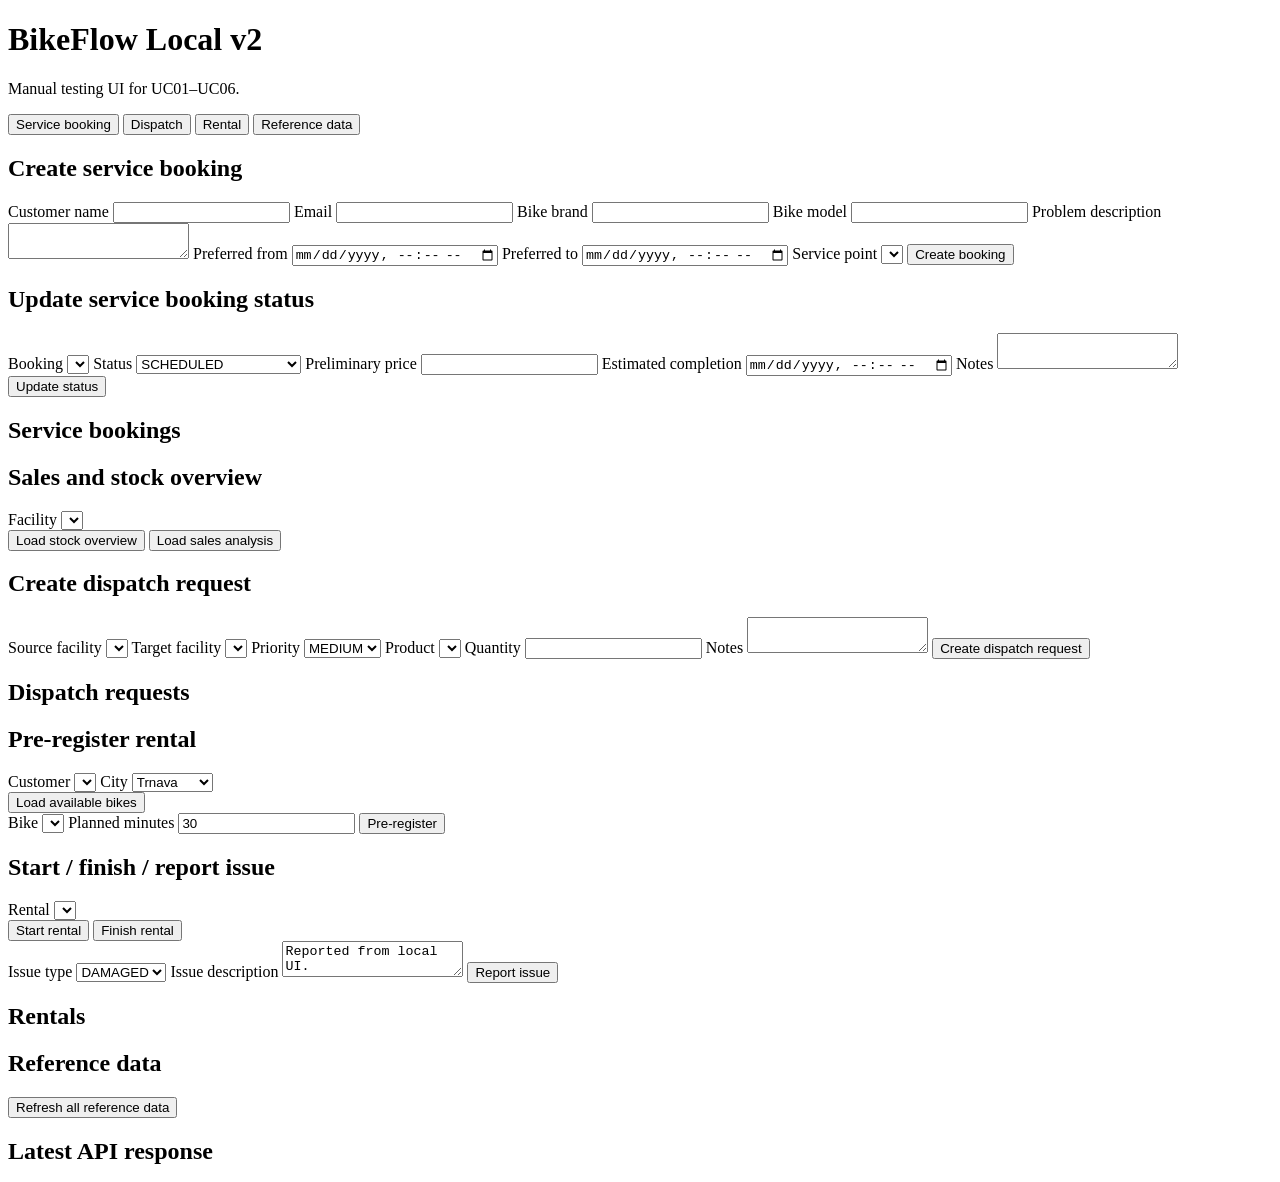
==== target/classes/static/index.html @ 25e3ebbc "Added all skeleton structure for further work." ====
<!DOCTYPE html>
<html lang="en">
<head>
    <meta charset="UTF-8">
    <meta name="viewport" content="width=device-width, initial-scale=1.0">
    <title>BikeFlow Local v2</title>
    <link rel="stylesheet" href="/styles.css">
</head>
<body>
<header class="page-header">
    <div>
        <h1>BikeFlow Local v2</h1>
        <p>Manual testing UI for UC01–UC06.</p>
    </div>
</header>

<nav class="tabs">
    <button class="tab-button active" data-tab="service">Service booking</button>
    <button class="tab-button" data-tab="dispatch">Dispatch</button>
    <button class="tab-button" data-tab="rental">Rental</button>
    <button class="tab-button" data-tab="data">Reference data</button>
</nav>

<main>
    <section class="tab-panel active" id="tab-service">
        <div class="grid">
            <div class="card">
                <h2>Create service booking</h2>
                <form id="service-booking-form">
                    <label>Customer name <input name="customerName" required></label>
                    <label>Email <input name="customerEmail" type="email" required></label>
                    <label>Bike brand <input name="bikeBrand" required></label>
                    <label>Bike model <input name="bikeModel" required></label>
                    <label>Problem description <textarea name="problemDescription" required></textarea></label>
                    <label>Preferred from <input name="preferredFrom" type="datetime-local" required></label>
                    <label>Preferred to <input name="preferredTo" type="datetime-local" required></label>
                    <label>Service point
                        <select name="servicePointId" id="service-point-select" required></select>
                    </label>
                    <button type="submit">Create booking</button>
                </form>
            </div>

            <div class="card">
                <h2>Update service booking status</h2>
                <form id="service-status-form">
                    <label>Booking
                        <select name="bookingId" id="service-booking-select" required></select>
                    </label>
                    <label>Status
                        <select name="status" required>
                            <option>SCHEDULED</option>
                            <option>RECEIVED</option>
                            <option>WAITING_FOR_PARTS</option>
                            <option>IN_REPAIR</option>
                            <option>DONE</option>
                            <option>CANCELLED</option>
                            <option>REJECTED</option>
                            <option>NO_SHOW</option>
                        </select>
                    </label>
                    <label>Preliminary price <input name="preliminaryPrice" type="number" step="0.01"></label>
                    <label>Estimated completion <input name="estimatedCompletionAt" type="datetime-local"></label>
                    <label>Notes <textarea name="notes"></textarea></label>
                    <button type="submit">Update status</button>
                </form>
            </div>
        </div>
        <div class="card">
            <h2>Service bookings</h2>
            <pre id="service-bookings-output"></pre>
        </div>
    </section>

    <section class="tab-panel" id="tab-dispatch">
        <div class="grid">
            <div class="card">
                <h2>Sales and stock overview</h2>
                <label>Facility
                    <select id="inventory-facility-select"></select>
                </label>
                <div class="button-row">
                    <button id="load-overview-button" type="button">Load stock overview</button>
                    <button id="load-sales-button" type="button">Load sales analysis</button>
                </div>
                <pre id="inventory-output"></pre>
            </div>
            <div class="card">
                <h2>Create dispatch request</h2>
                <form id="dispatch-form">
                    <label>Source facility <select name="sourceFacilityId" id="dispatch-source" required></select></label>
                    <label>Target facility <select name="targetFacilityId" id="dispatch-target" required></select></label>
                    <label>Priority
                        <select name="priority" required>
                            <option>LOW</option>
                            <option selected>MEDIUM</option>
                            <option>HIGH</option>
                        </select>
                    </label>
                    <label>Product <select name="productId" id="dispatch-product" required></select></label>
                    <label>Quantity <input name="requestedQuantity" type="number" min="1" required></label>
                    <label>Notes <textarea name="notes"></textarea></label>
                    <button type="submit">Create dispatch request</button>
                </form>
            </div>
        </div>
        <div class="card">
            <h2>Dispatch requests</h2>
            <pre id="dispatch-output"></pre>
        </div>
    </section>

    <section class="tab-panel" id="tab-rental">
        <div class="grid">
            <div class="card">
                <h2>Pre-register rental</h2>
                <form id="pre-register-form">
                    <label>Customer <select name="customerId" id="customer-select" required></select></label>
                    <label>City
                        <select id="bike-city-select">
                            <option>Trnava</option>
                            <option>Bratislava</option>
                        </select>
                    </label>
                    <div class="button-row">
                        <button id="load-bikes-button" type="button">Load available bikes</button>
                    </div>
                    <label>Bike <select name="bikeId" id="bike-select" required></select></label>
                    <label>Planned minutes <input name="plannedMinutes" type="number" min="1" value="30" required></label>
                    <button type="submit">Pre-register</button>
                </form>
            </div>

            <div class="card">
                <h2>Start / finish / report issue</h2>
                <form id="rental-action-form">
                    <label>Rental <select name="rentalId" id="rental-select" required></select></label>
                    <div class="button-row">
                        <button type="button" id="start-rental-button">Start rental</button>
                        <button type="button" id="finish-rental-button">Finish rental</button>
                    </div>
                    <label>Issue type
                        <select id="issue-type-select">
                            <option>DAMAGED</option>
                            <option>MISSING</option>
                        </select>
                    </label>
                    <label>Issue description <textarea id="issue-description">Reported from local UI.</textarea></label>
                    <button type="button" id="report-issue-button">Report issue</button>
                </form>
            </div>
        </div>
        <div class="card">
            <h2>Rentals</h2>
            <pre id="rental-output"></pre>
        </div>
    </section>

    <section class="tab-panel" id="tab-data">
        <div class="card">
            <h2>Reference data</h2>
            <div class="button-row">
                <button id="refresh-reference-data" type="button">Refresh all reference data</button>
            </div>
            <pre id="reference-output"></pre>
        </div>
    </section>

    <section class="card">
        <h2>Latest API response</h2>
        <pre id="api-response"></pre>
    </section>
</main>

<script src="/app.js"></script>
</body>
</html>
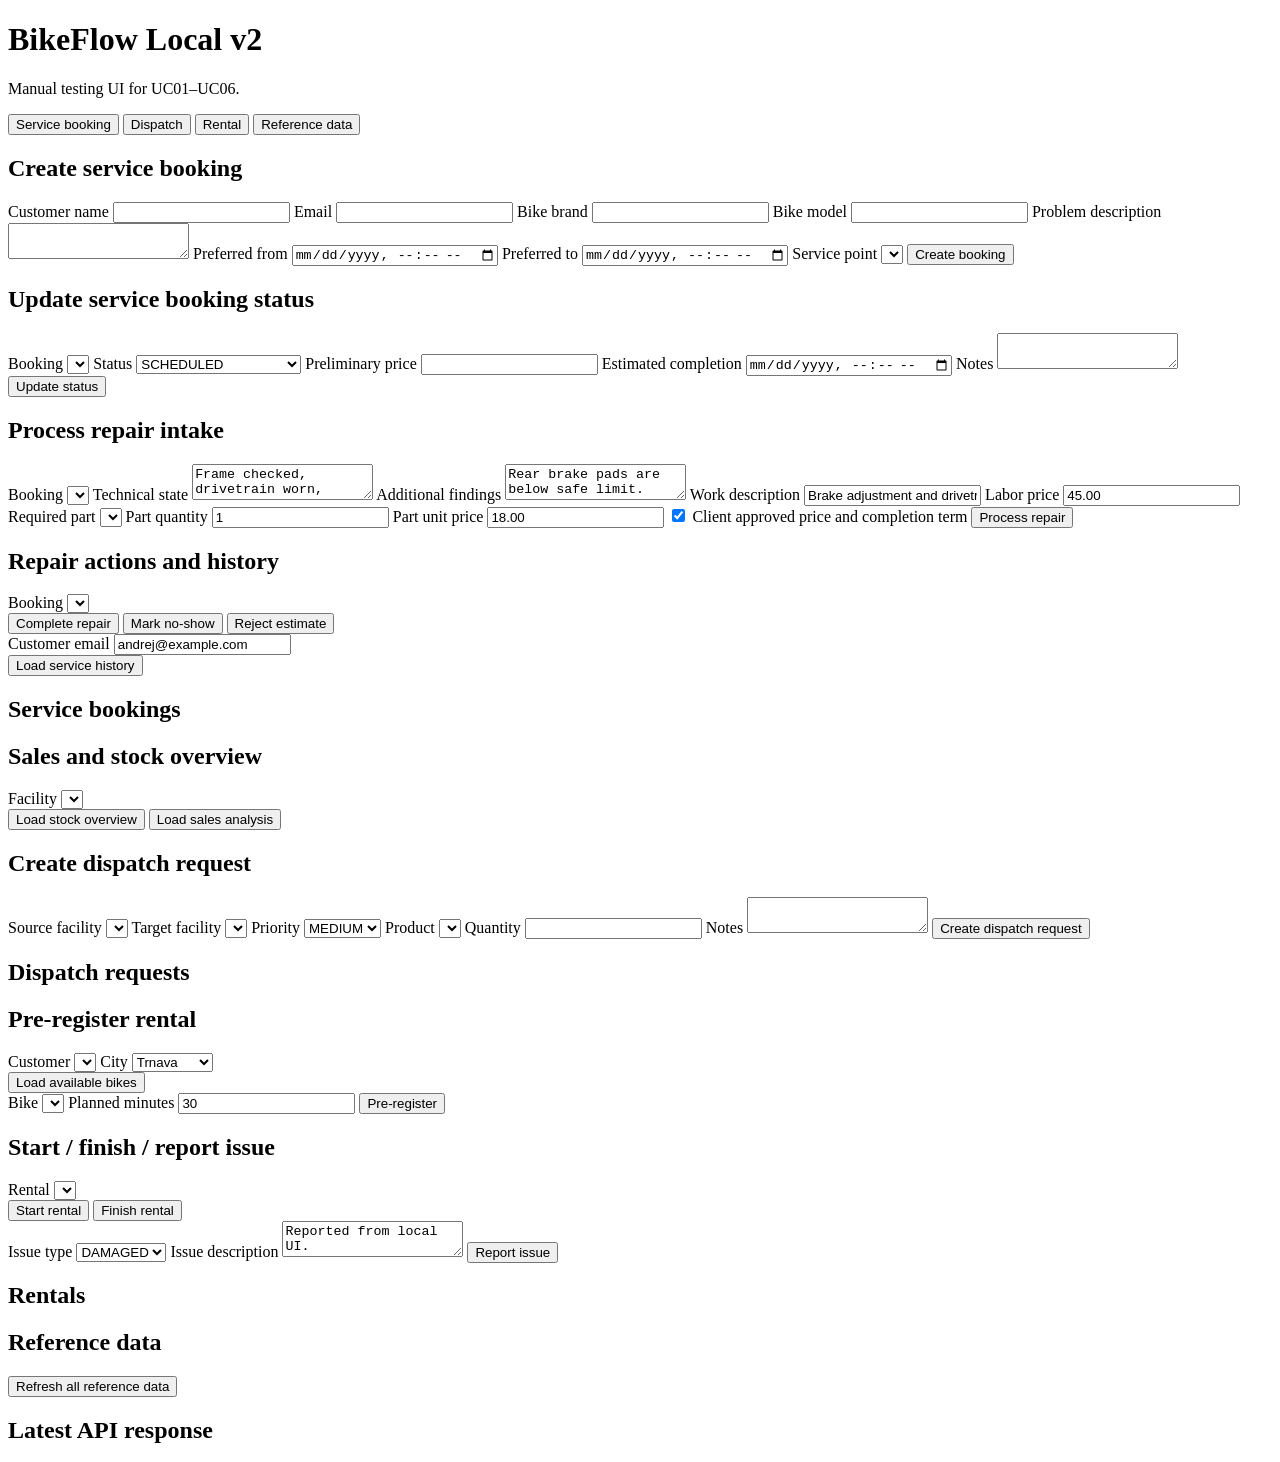
==== commit 8315d6f3: "implement UC02 service repair processing" ====
--- a/target/classes/static/index.html
+++ b/target/classes/static/index.html
@@ -65,6 +65,43 @@
                     <button type="submit">Update status</button>
                 </form>
             </div>
+
+            <div class="card">
+                <h2>Process repair intake</h2>
+                <form id="service-intake-form">
+                    <label>Booking
+                        <select name="bookingId" id="service-intake-booking-select" required></select>
+                    </label>
+                    <label>Technical state <textarea name="technicalState" required>Frame checked, drivetrain worn, brakes need adjustment.</textarea></label>
+                    <label>Additional findings <textarea name="additionalFindings">Rear brake pads are below safe limit.</textarea></label>
+                    <label>Work description <input name="workDescription" value="Brake adjustment and drivetrain service" required></label>
+                    <label>Labor price <input name="laborPrice" type="number" step="0.01" min="0" value="45.00" required></label>
+                    <label>Required part
+                        <select name="productId" id="service-intake-product"></select>
+                    </label>
+                    <label>Part quantity <input name="partQuantity" type="number" min="0" value="1"></label>
+                    <label>Part unit price <input name="partUnitPrice" type="number" step="0.01" min="0" value="18.00"></label>
+                    <label class="inline-check"><input name="clientApproved" type="checkbox" checked> Client approved price and completion term</label>
+                    <button type="submit">Process repair</button>
+                </form>
+            </div>
+
+            <div class="card">
+                <h2>Repair actions and history</h2>
+                <label>Booking
+                    <select id="service-action-booking-select" required></select>
+                </label>
+                <div class="button-row">
+                    <button id="complete-service-button" type="button">Complete repair</button>
+                    <button id="no-show-service-button" type="button">Mark no-show</button>
+                    <button id="reject-service-button" type="button">Reject estimate</button>
+                </div>
+                <label>Customer email <input id="service-history-email" type="email" value="andrej@example.com"></label>
+                <div class="button-row">
+                    <button id="load-service-history-button" type="button">Load service history</button>
+                </div>
+                <pre id="service-history-output"></pre>
+            </div>
         </div>
         <div class="card">
             <h2>Service bookings</h2>
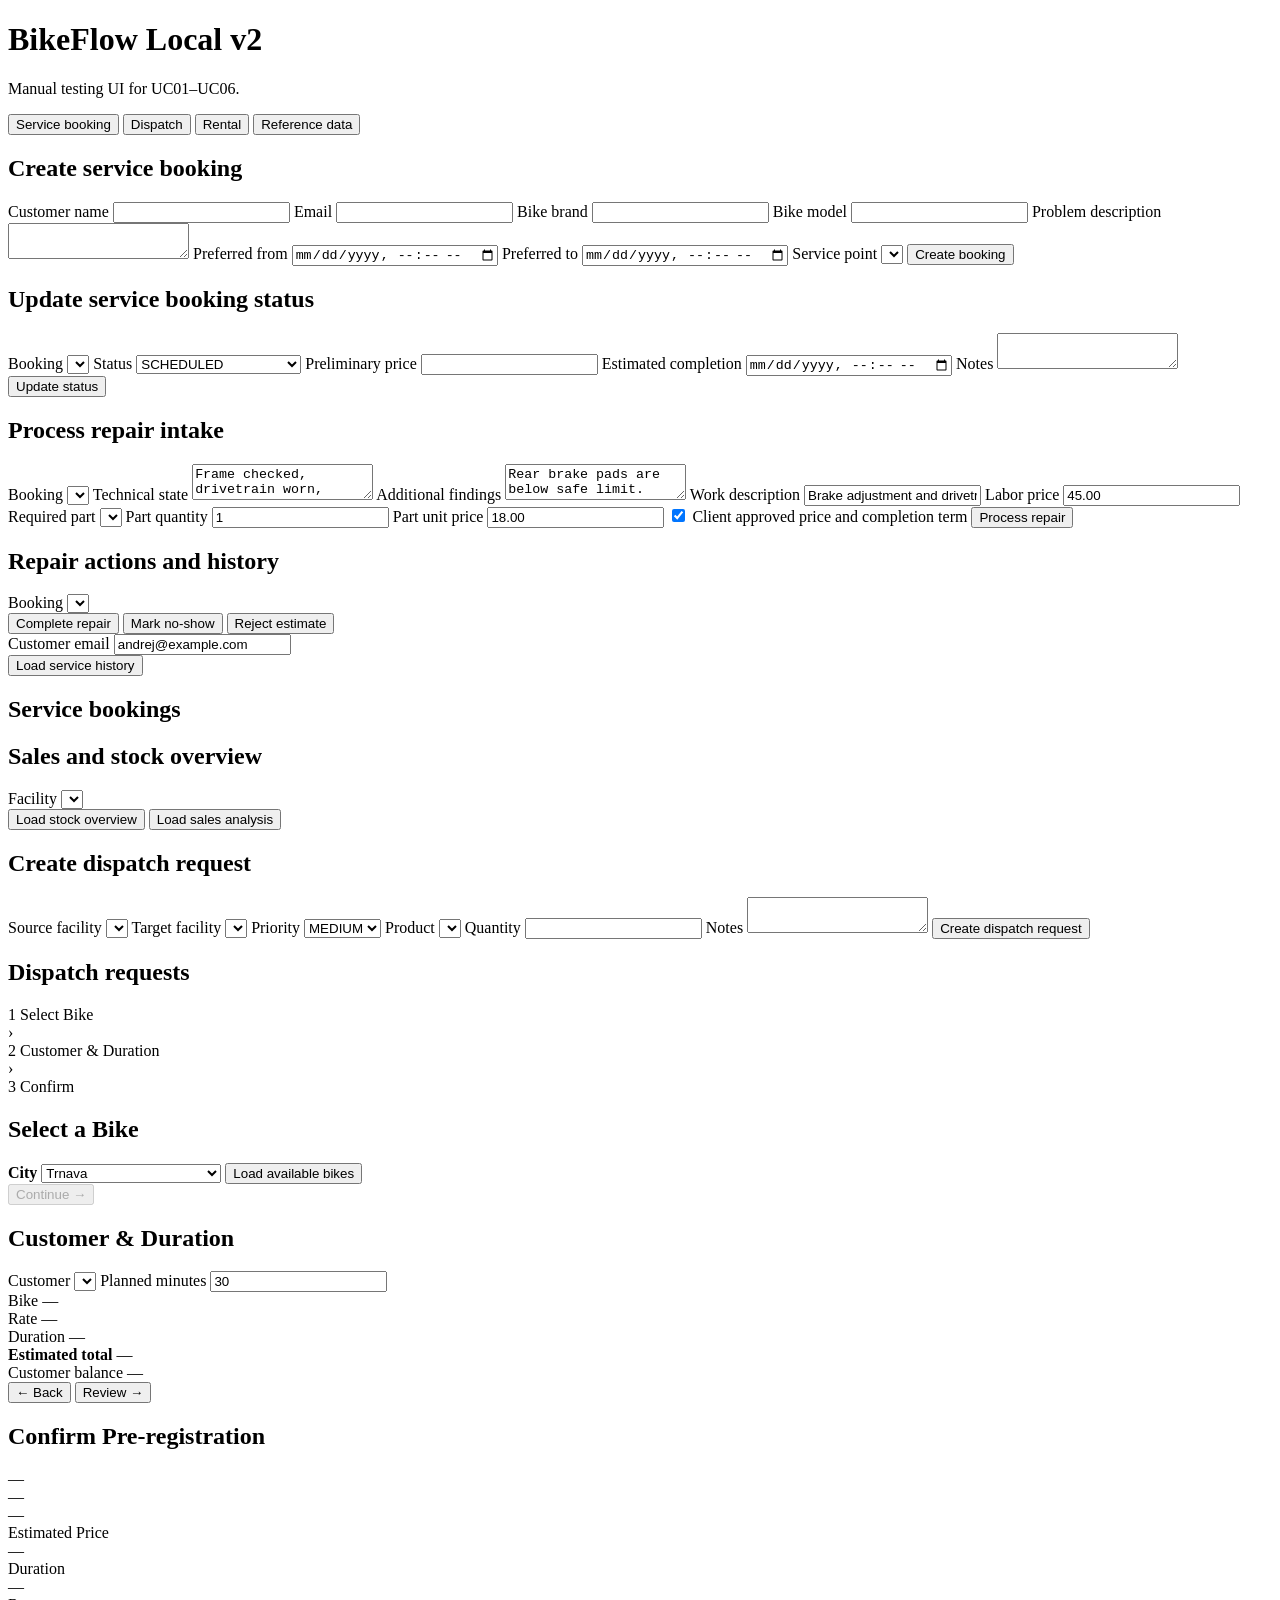
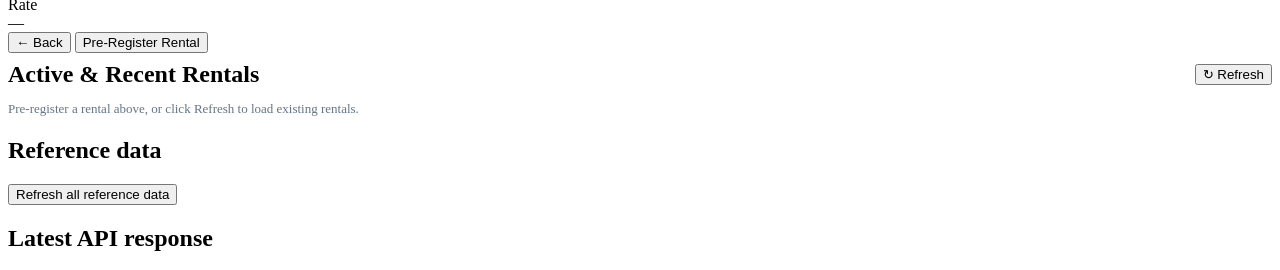
==== commit 9d5a5e18: "Added some functionality" ====
--- a/target/classes/static/index.html
+++ b/target/classes/static/index.html
@@ -148,49 +148,162 @@
     </section>
 
     <section class="tab-panel" id="tab-rental">
-        <div class="grid">
-            <div class="card">
-                <h2>Pre-register rental</h2>
-                <form id="pre-register-form">
-                    <label>Customer <select name="customerId" id="customer-select" required></select></label>
-                    <label>City
-                        <select id="bike-city-select">
-                            <option>Trnava</option>
-                            <option>Bratislava</option>
-                        </select>
-                    </label>
-                    <div class="button-row">
-                        <button id="load-bikes-button" type="button">Load available bikes</button>
+
+        <!-- ── STEPPER ── -->
+        <div class="rental-stepper">
+            <div class="rental-step active" id="rstep-1">
+                <span class="rental-step-num">1</span>
+                <span class="rental-step-label">Select Bike</span>
+            </div>
+            <div class="rental-step-arrow">›</div>
+            <div class="rental-step" id="rstep-2">
+                <span class="rental-step-num">2</span>
+                <span class="rental-step-label">Customer &amp; Duration</span>
+            </div>
+            <div class="rental-step-arrow">›</div>
+            <div class="rental-step" id="rstep-3">
+                <span class="rental-step-num">3</span>
+                <span class="rental-step-label">Confirm</span>
+            </div>
+        </div>
+
+        <!-- ── PANEL 1: Bike selection ── -->
+        <div class="rental-panel active" id="rpanel-1">
+            <div class="card">
+                <h2>Select a Bike</h2>
+                <div class="rental-city-row">
+                    <label style="margin:0;font-weight:600;">City</label>
+                    <select id="bike-city-select" style="width:180px;margin:0;">
+                        <option>Trnava</option>
+                        <option>Bratislava</option>
+                    </select>
+                    <button id="load-bikes-button" type="button">Load available bikes</button>
+                </div>
+                <div id="bike-cards-container" class="bike-cards-grid"></div>
+                <!-- hidden select kept for app.js compatibility -->
+                <select name="bikeId" id="bike-select" style="display:none"></select>
+                <div class="rental-nav-row">
+                    <span></span>
+                    <button type="button" id="r-to-step2" class="btn-primary" disabled onclick="rentalGoStep(2)">Continue →</button>
+                </div>
+            </div>
+        </div>
+
+        <!-- ── PANEL 2: Customer + duration ── -->
+        <div class="rental-panel" id="rpanel-2">
+            <div class="card">
+                <h2>Customer &amp; Duration</h2>
+                <div class="grid" style="gap:16px;">
+                    <div>
+                        <label>Customer
+                            <select name="customerId" id="customer-select" required onchange="rentalUpdateEstimate()"></select>
+                        </label>
+                        <label>Planned minutes
+                            <input id="rental-planned-minutes" name="plannedMinutes" type="number" min="1" value="30" required oninput="rentalUpdateEstimate()">
+                        </label>
                     </div>
-                    <label>Bike <select name="bikeId" id="bike-select" required></select></label>
-                    <label>Planned minutes <input name="plannedMinutes" type="number" min="1" value="30" required></label>
-                    <button type="submit">Pre-register</button>
-                </form>
-            </div>
-
-            <div class="card">
-                <h2>Start / finish / report issue</h2>
-                <form id="rental-action-form">
-                    <label>Rental <select name="rentalId" id="rental-select" required></select></label>
-                    <div class="button-row">
-                        <button type="button" id="start-rental-button">Start rental</button>
-                        <button type="button" id="finish-rental-button">Finish rental</button>
+                    <div>
+                        <div class="rental-estimate-card" id="rental-estimate-card">
+                            <div class="estimate-row">
+                                <span class="elabel">Bike</span>
+                                <span class="evalue" id="rest-bike">—</span>
+                            </div>
+                            <div class="estimate-row">
+                                <span class="elabel">Rate</span>
+                                <span class="evalue" id="rest-rate">—</span>
+                            </div>
+                            <div class="estimate-row">
+                                <span class="elabel">Duration</span>
+                                <span class="evalue" id="rest-dur">—</span>
+                            </div>
+                            <div class="estimate-row total-row">
+                                <span class="elabel"><strong>Estimated total</strong></span>
+                                <span class="evalue total-val" id="rest-total">—</span>
+                            </div>
+                            <div class="estimate-row">
+                                <span class="elabel">Customer balance</span>
+                                <span class="evalue" id="rest-balance">—</span>
+                            </div>
+                            <div class="estimate-row warn-row" id="rest-warn-row" style="display:none">
+                                <span class="elabel">⚠ Insufficient balance</span>
+                                <span class="evalue" id="rest-shortfall">—</span>
+                            </div>
+                        </div>
                     </div>
-                    <label>Issue type
-                        <select id="issue-type-select">
-                            <option>DAMAGED</option>
-                            <option>MISSING</option>
-                        </select>
-                    </label>
-                    <label>Issue description <textarea id="issue-description">Reported from local UI.</textarea></label>
-                    <button type="button" id="report-issue-button">Report issue</button>
-                </form>
-            </div>
-        </div>
-        <div class="card">
-            <h2>Rentals</h2>
-            <pre id="rental-output"></pre>
-        </div>
+                </div>
+                <div class="rental-nav-row">
+                    <button type="button" onclick="rentalGoStep(1)">← Back</button>
+                    <button type="button" id="r-to-step3" class="btn-primary" onclick="rentalGoStep(3)">Review →</button>
+                </div>
+            </div>
+        </div>
+
+        <!-- ── PANEL 3: Confirm ── -->
+        <div class="rental-panel" id="rpanel-3">
+            <div class="card">
+                <h2>Confirm Pre-registration</h2>
+                <div class="rental-summary-box" id="rental-summary-box">
+                    <div class="summary-category" id="rsum-cat">—</div>
+                    <div class="summary-bike" id="rsum-bike">—</div>
+                    <div class="summary-customer" id="rsum-customer">—</div>
+                    <div class="summary-meta">
+                        <div class="summary-meta-item highlight">
+                            <div class="smeta-label">Estimated Price</div>
+                            <div class="smeta-value" id="rsum-price">—</div>
+                        </div>
+                        <div class="summary-meta-item">
+                            <div class="smeta-label">Duration</div>
+                            <div class="smeta-value" id="rsum-duration">—</div>
+                        </div>
+                        <div class="summary-meta-item">
+                            <div class="smeta-label">Rate</div>
+                            <div class="smeta-value" id="rsum-rate">—</div>
+                        </div>
+                    </div>
+                </div>
+                <div class="rental-nav-row">
+                    <button type="button" onclick="rentalGoStep(2)">← Back</button>
+                    <button type="button" id="r-confirm-btn" class="btn-primary" onclick="rentalConfirmPreRegister()">Pre-Register Rental</button>
+                </div>
+            </div>
+        </div>
+
+        <!-- ── MANAGE: active rentals table ── -->
+        <div class="card" style="margin-top:8px;">
+            <div style="display:flex;align-items:center;justify-content:space-between;margin-bottom:12px;">
+                <h2 style="margin:0;">Active &amp; Recent Rentals</h2>
+                <button type="button" onclick="rentalLoadTable()">↻ Refresh</button>
+            </div>
+            <div id="rental-table-container">
+                <p style="color:#64748b;font-size:13px;">Pre-register a rental above, or click Refresh to load existing rentals.</p>
+            </div>
+            <!-- kept for app.js compatibility -->
+            <select id="rental-select" style="display:none"></select>
+        </div>
+
+        <!-- ── ISSUE MODAL ── -->
+        <div id="rental-issue-modal" class="rental-modal-backdrop" style="display:none">
+            <div class="rental-modal">
+                <h3 style="margin:0 0 4px">Report Issue</h3>
+                <p style="margin:0 0 16px;color:#64748b;font-size:13px;" id="rental-modal-sub">Report a problem with this bike.</p>
+                <label>Issue type
+                    <select id="issue-type-select">
+                        <option value="DAMAGED">Damaged</option>
+                        <option value="MISSING">Missing</option>
+                    </select>
+                </label>
+                <label>Description
+                    <textarea id="issue-description" placeholder="Describe the issue…"></textarea>
+                </label>
+                <div class="rental-nav-row" style="margin-top:16px;">
+                    <button type="button" onclick="rentalCloseIssueModal()">Cancel</button>
+                    <button type="button" class="btn-danger" onclick="rentalSubmitIssue()">Submit Report</button>
+                </div>
+            </div>
+        </div>
+
+        <!-- kept for app.js loadReferenceData compatibility -->
+        <pre id="rental-output" style="display:none"></pre>
     </section>
 
     <section class="tab-panel" id="tab-data">
@@ -211,4 +324,4 @@
 
 <script src="/app.js"></script>
 </body>
-</html>
+</html>
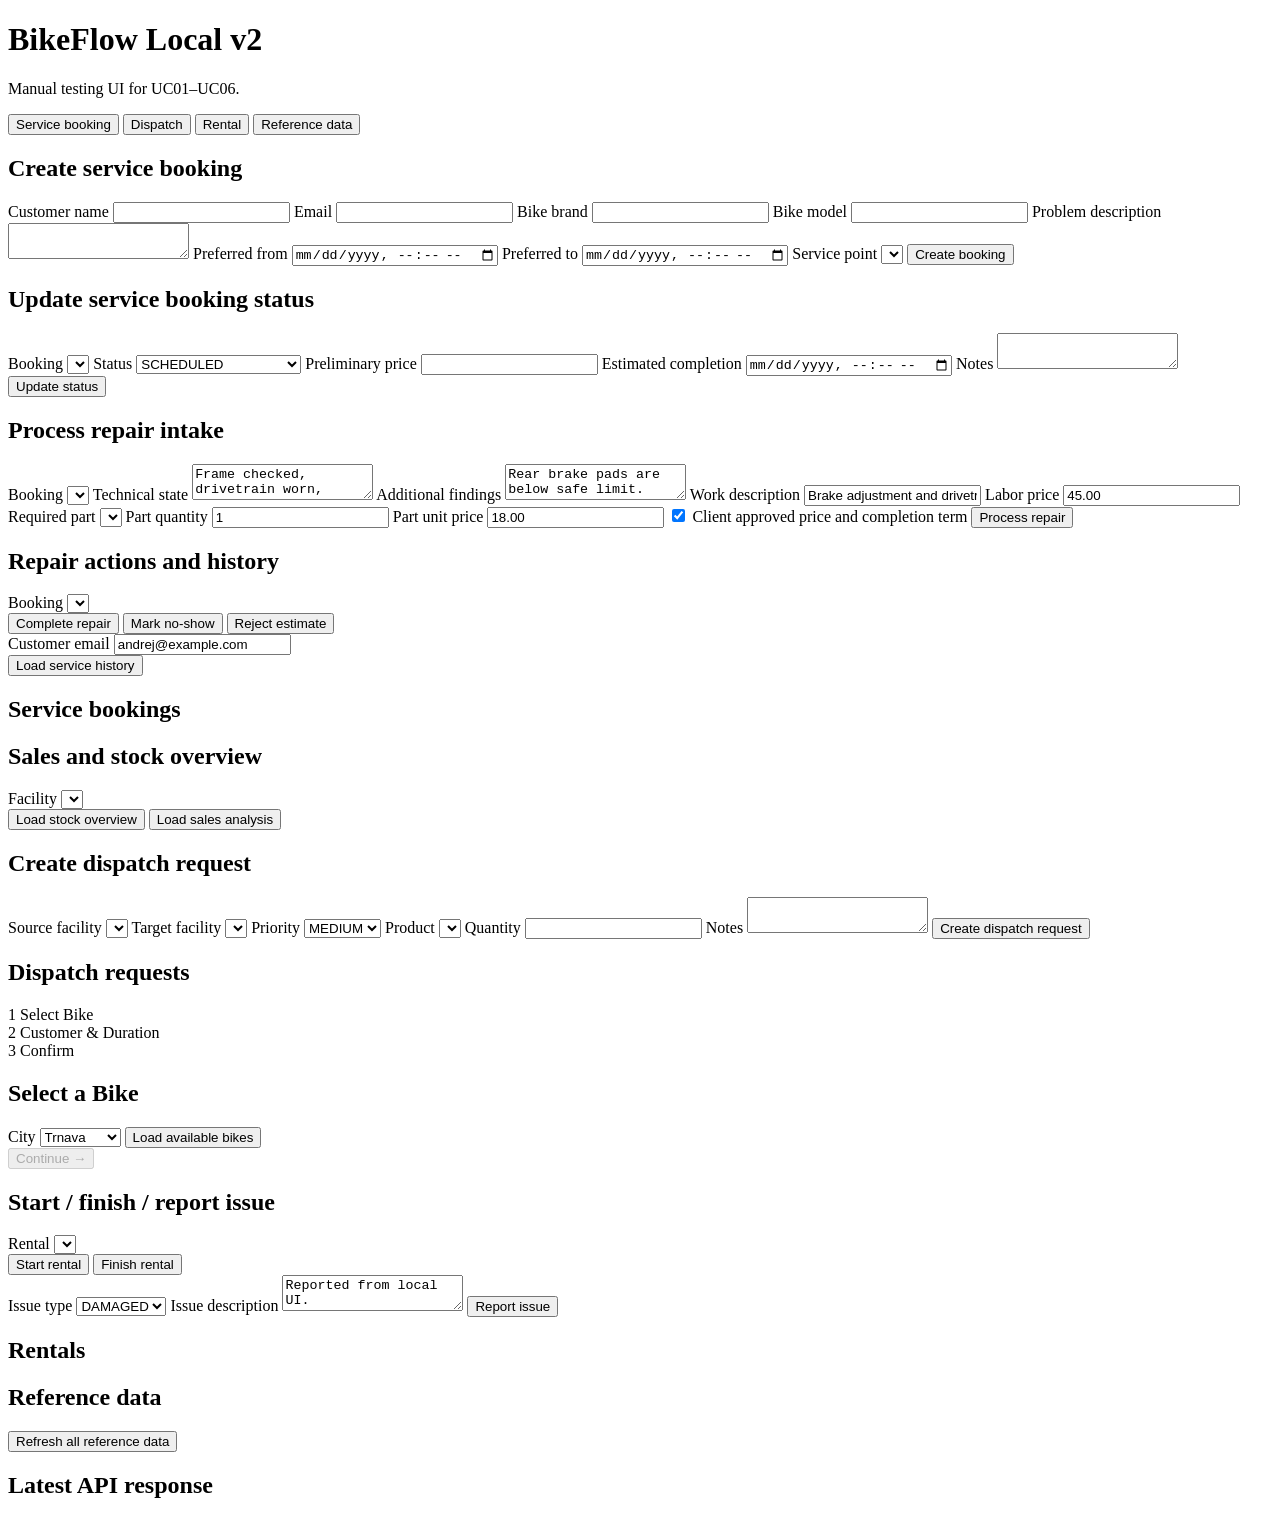
==== commit a54b8ffe: "fixed rental tab + renting process" ====
--- a/target/classes/static/index.html
+++ b/target/classes/static/index.html
@@ -149,161 +149,90 @@
 
     <section class="tab-panel" id="tab-rental">
 
-        <!-- ── STEPPER ── -->
-        <div class="rental-stepper">
-            <div class="rental-step active" id="rstep-1">
-                <span class="rental-step-num">1</span>
-                <span class="rental-step-label">Select Bike</span>
-            </div>
-            <div class="rental-step-arrow">›</div>
-            <div class="rental-step" id="rstep-2">
-                <span class="rental-step-num">2</span>
-                <span class="rental-step-label">Customer &amp; Duration</span>
-            </div>
-            <div class="rental-step-arrow">›</div>
-            <div class="rental-step" id="rstep-3">
-                <span class="rental-step-num">3</span>
-                <span class="rental-step-label">Confirm</span>
-            </div>
-        </div>
-
-        <!-- ── PANEL 1: Bike selection ── -->
-        <div class="rental-panel active" id="rpanel-1">
-            <div class="card">
-                <h2>Select a Bike</h2>
-                <div class="rental-city-row">
-                    <label style="margin:0;font-weight:600;">City</label>
-                    <select id="bike-city-select" style="width:180px;margin:0;">
+        <div class="card">
+            <div class="wizard-stepper">
+                <div class="wizard-step-item active" id="step-ind-1">
+                    <span class="step-circle">1</span>
+                    <span class="step-label">Select Bike</span>
+                </div>
+                <div class="step-connector"></div>
+                <div class="wizard-step-item" id="step-ind-2">
+                    <span class="step-circle">2</span>
+                    <span class="step-label">Customer &amp; Duration</span>
+                </div>
+                <div class="step-connector"></div>
+                <div class="wizard-step-item" id="step-ind-3">
+                    <span class="step-circle">3</span>
+                    <span class="step-label">Confirm</span>
+                </div>
+            </div>
+        </div>
+
+        <div class="card wizard-panel" id="wizard-step-1">
+            <h2>Select a Bike</h2>
+            <div class="city-row">
+                <label class="city-label">City
+                    <select id="bike-city-select">
                         <option>Trnava</option>
                         <option>Bratislava</option>
                     </select>
-                    <button id="load-bikes-button" type="button">Load available bikes</button>
-                </div>
-                <div id="bike-cards-container" class="bike-cards-grid"></div>
-                <!-- hidden select kept for app.js compatibility -->
-                <select name="bikeId" id="bike-select" style="display:none"></select>
-                <div class="rental-nav-row">
-                    <span></span>
-                    <button type="button" id="r-to-step2" class="btn-primary" disabled onclick="rentalGoStep(2)">Continue →</button>
-                </div>
-            </div>
-        </div>
-
-        <!-- ── PANEL 2: Customer + duration ── -->
-        <div class="rental-panel" id="rpanel-2">
-            <div class="card">
-                <h2>Customer &amp; Duration</h2>
-                <div class="grid" style="gap:16px;">
-                    <div>
-                        <label>Customer
-                            <select name="customerId" id="customer-select" required onchange="rentalUpdateEstimate()"></select>
-                        </label>
-                        <label>Planned minutes
-                            <input id="rental-planned-minutes" name="plannedMinutes" type="number" min="1" value="30" required oninput="rentalUpdateEstimate()">
-                        </label>
+                </label>
+                <button id="load-bikes-button" type="button">Load available bikes</button>
+            </div>
+            <div id="bike-cards" class="bike-cards"></div>
+            <div class="wizard-nav">
+                <span></span>
+                <button id="step1-continue" type="button" disabled>Continue &#8594;</button>
+            </div>
+        </div>
+
+        <div class="card wizard-panel" id="wizard-step-2" style="display:none">
+            <h2>Customer &amp; Duration</h2>
+            <label>Customer
+                <select id="customer-select" required></select>
+            </label>
+            <label>Planned minutes
+                <input id="rental-minutes" type="number" min="1" value="30">
+            </label>
+            <div class="wizard-nav">
+                <button id="step2-back" type="button">&#8592; Back</button>
+                <button id="step2-continue" type="button">Continue &#8594;</button>
+            </div>
+        </div>
+
+        <div class="card wizard-panel" id="wizard-step-3" style="display:none">
+            <h2>Confirm</h2>
+            <div id="rental-summary" class="rental-summary"></div>
+            <div class="wizard-nav">
+                <button id="step3-back" type="button">&#8592; Back</button>
+                <button id="step3-submit" type="button">Pre-register</button>
+            </div>
+        </div>
+
+        <div class="grid">
+            <div class="card">
+                <h2>Start / finish / report issue</h2>
+                <form id="rental-action-form">
+                    <label>Rental <select name="rentalId" id="rental-select" required></select></label>
+                    <div class="button-row">
+                        <button type="button" id="start-rental-button">Start rental</button>
+                        <button type="button" id="finish-rental-button">Finish rental</button>
                     </div>
-                    <div>
-                        <div class="rental-estimate-card" id="rental-estimate-card">
-                            <div class="estimate-row">
-                                <span class="elabel">Bike</span>
-                                <span class="evalue" id="rest-bike">—</span>
-                            </div>
-                            <div class="estimate-row">
-                                <span class="elabel">Rate</span>
-                                <span class="evalue" id="rest-rate">—</span>
-                            </div>
-                            <div class="estimate-row">
-                                <span class="elabel">Duration</span>
-                                <span class="evalue" id="rest-dur">—</span>
-                            </div>
-                            <div class="estimate-row total-row">
-                                <span class="elabel"><strong>Estimated total</strong></span>
-                                <span class="evalue total-val" id="rest-total">—</span>
-                            </div>
-                            <div class="estimate-row">
-                                <span class="elabel">Customer balance</span>
-                                <span class="evalue" id="rest-balance">—</span>
-                            </div>
-                            <div class="estimate-row warn-row" id="rest-warn-row" style="display:none">
-                                <span class="elabel">⚠ Insufficient balance</span>
-                                <span class="evalue" id="rest-shortfall">—</span>
-                            </div>
-                        </div>
-                    </div>
-                </div>
-                <div class="rental-nav-row">
-                    <button type="button" onclick="rentalGoStep(1)">← Back</button>
-                    <button type="button" id="r-to-step3" class="btn-primary" onclick="rentalGoStep(3)">Review →</button>
-                </div>
-            </div>
-        </div>
-
-        <!-- ── PANEL 3: Confirm ── -->
-        <div class="rental-panel" id="rpanel-3">
-            <div class="card">
-                <h2>Confirm Pre-registration</h2>
-                <div class="rental-summary-box" id="rental-summary-box">
-                    <div class="summary-category" id="rsum-cat">—</div>
-                    <div class="summary-bike" id="rsum-bike">—</div>
-                    <div class="summary-customer" id="rsum-customer">—</div>
-                    <div class="summary-meta">
-                        <div class="summary-meta-item highlight">
-                            <div class="smeta-label">Estimated Price</div>
-                            <div class="smeta-value" id="rsum-price">—</div>
-                        </div>
-                        <div class="summary-meta-item">
-                            <div class="smeta-label">Duration</div>
-                            <div class="smeta-value" id="rsum-duration">—</div>
-                        </div>
-                        <div class="summary-meta-item">
-                            <div class="smeta-label">Rate</div>
-                            <div class="smeta-value" id="rsum-rate">—</div>
-                        </div>
-                    </div>
-                </div>
-                <div class="rental-nav-row">
-                    <button type="button" onclick="rentalGoStep(2)">← Back</button>
-                    <button type="button" id="r-confirm-btn" class="btn-primary" onclick="rentalConfirmPreRegister()">Pre-Register Rental</button>
-                </div>
-            </div>
-        </div>
-
-        <!-- ── MANAGE: active rentals table ── -->
-        <div class="card" style="margin-top:8px;">
-            <div style="display:flex;align-items:center;justify-content:space-between;margin-bottom:12px;">
-                <h2 style="margin:0;">Active &amp; Recent Rentals</h2>
-                <button type="button" onclick="rentalLoadTable()">↻ Refresh</button>
-            </div>
-            <div id="rental-table-container">
-                <p style="color:#64748b;font-size:13px;">Pre-register a rental above, or click Refresh to load existing rentals.</p>
-            </div>
-            <!-- kept for app.js compatibility -->
-            <select id="rental-select" style="display:none"></select>
-        </div>
-
-        <!-- ── ISSUE MODAL ── -->
-        <div id="rental-issue-modal" class="rental-modal-backdrop" style="display:none">
-            <div class="rental-modal">
-                <h3 style="margin:0 0 4px">Report Issue</h3>
-                <p style="margin:0 0 16px;color:#64748b;font-size:13px;" id="rental-modal-sub">Report a problem with this bike.</p>
-                <label>Issue type
-                    <select id="issue-type-select">
-                        <option value="DAMAGED">Damaged</option>
-                        <option value="MISSING">Missing</option>
-                    </select>
-                </label>
-                <label>Description
-                    <textarea id="issue-description" placeholder="Describe the issue…"></textarea>
-                </label>
-                <div class="rental-nav-row" style="margin-top:16px;">
-                    <button type="button" onclick="rentalCloseIssueModal()">Cancel</button>
-                    <button type="button" class="btn-danger" onclick="rentalSubmitIssue()">Submit Report</button>
-                </div>
-            </div>
-        </div>
-
-        <!-- kept for app.js loadReferenceData compatibility -->
-        <pre id="rental-output" style="display:none"></pre>
+                    <label>Issue type
+                        <select id="issue-type-select">
+                            <option>DAMAGED</option>
+                            <option>MISSING</option>
+                        </select>
+                    </label>
+                    <label>Issue description <textarea id="issue-description">Reported from local UI.</textarea></label>
+                    <button type="button" id="report-issue-button">Report issue</button>
+                </form>
+            </div>
+        </div>
+        <div class="card">
+            <h2>Rentals</h2>
+            <pre id="rental-output"></pre>
+        </div>
     </section>
 
     <section class="tab-panel" id="tab-data">
@@ -324,4 +253,4 @@
 
 <script src="/app.js"></script>
 </body>
-</html>+</html>
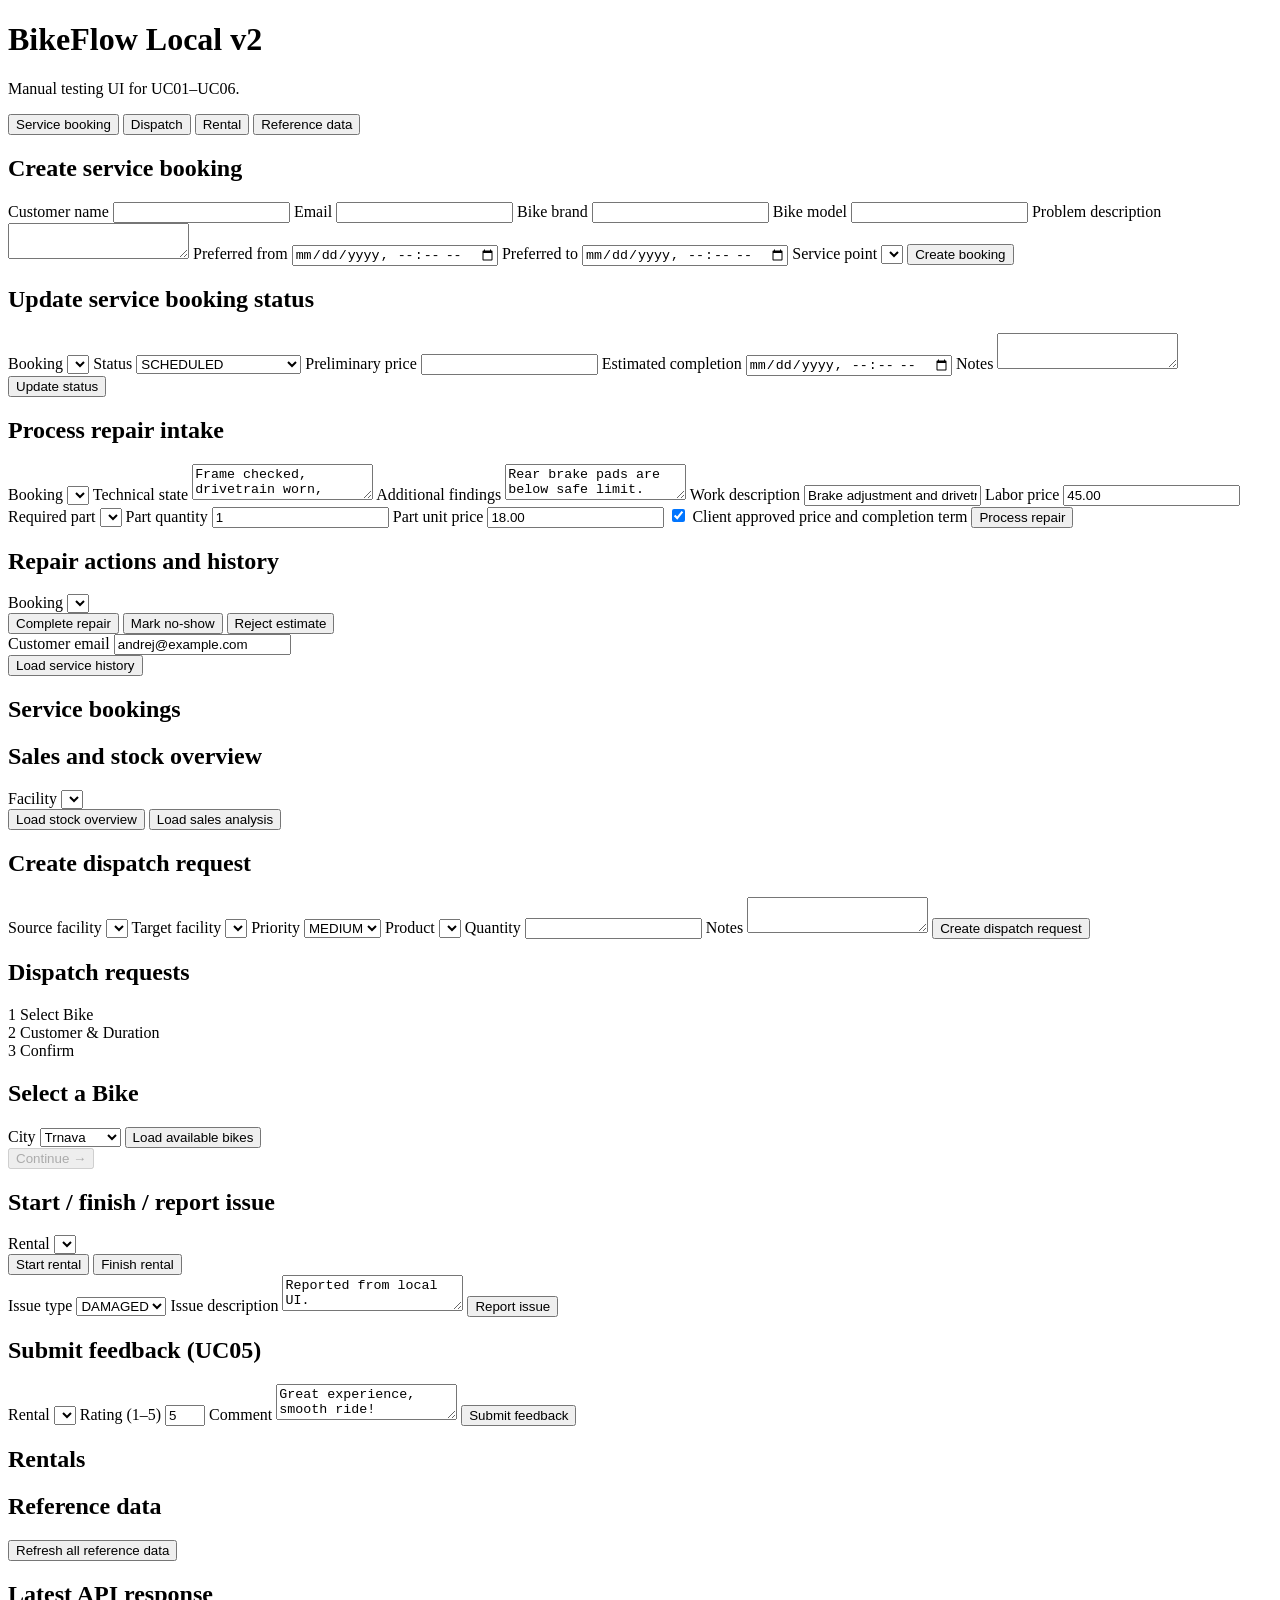
==== commit 35446981: "fixed UC03 API, small add for UC05, audit" ====
--- a/target/classes/static/index.html
+++ b/target/classes/static/index.html
@@ -228,6 +228,17 @@
                     <button type="button" id="report-issue-button">Report issue</button>
                 </form>
             </div>
+            <div class="card">
+                <h2>Submit feedback (UC05)</h2>
+                <form id="feedback-form">
+                    <label>Rental <select id="feedback-rental-select" required></select></label>
+                    <label>Rating (1–5)
+                        <input id="feedback-rating" type="number" min="1" max="5" value="5" required>
+                    </label>
+                    <label>Comment <textarea id="feedback-comment">Great experience, smooth ride!</textarea></label>
+                    <button type="submit">Submit feedback</button>
+                </form>
+            </div>
         </div>
         <div class="card">
             <h2>Rentals</h2>
